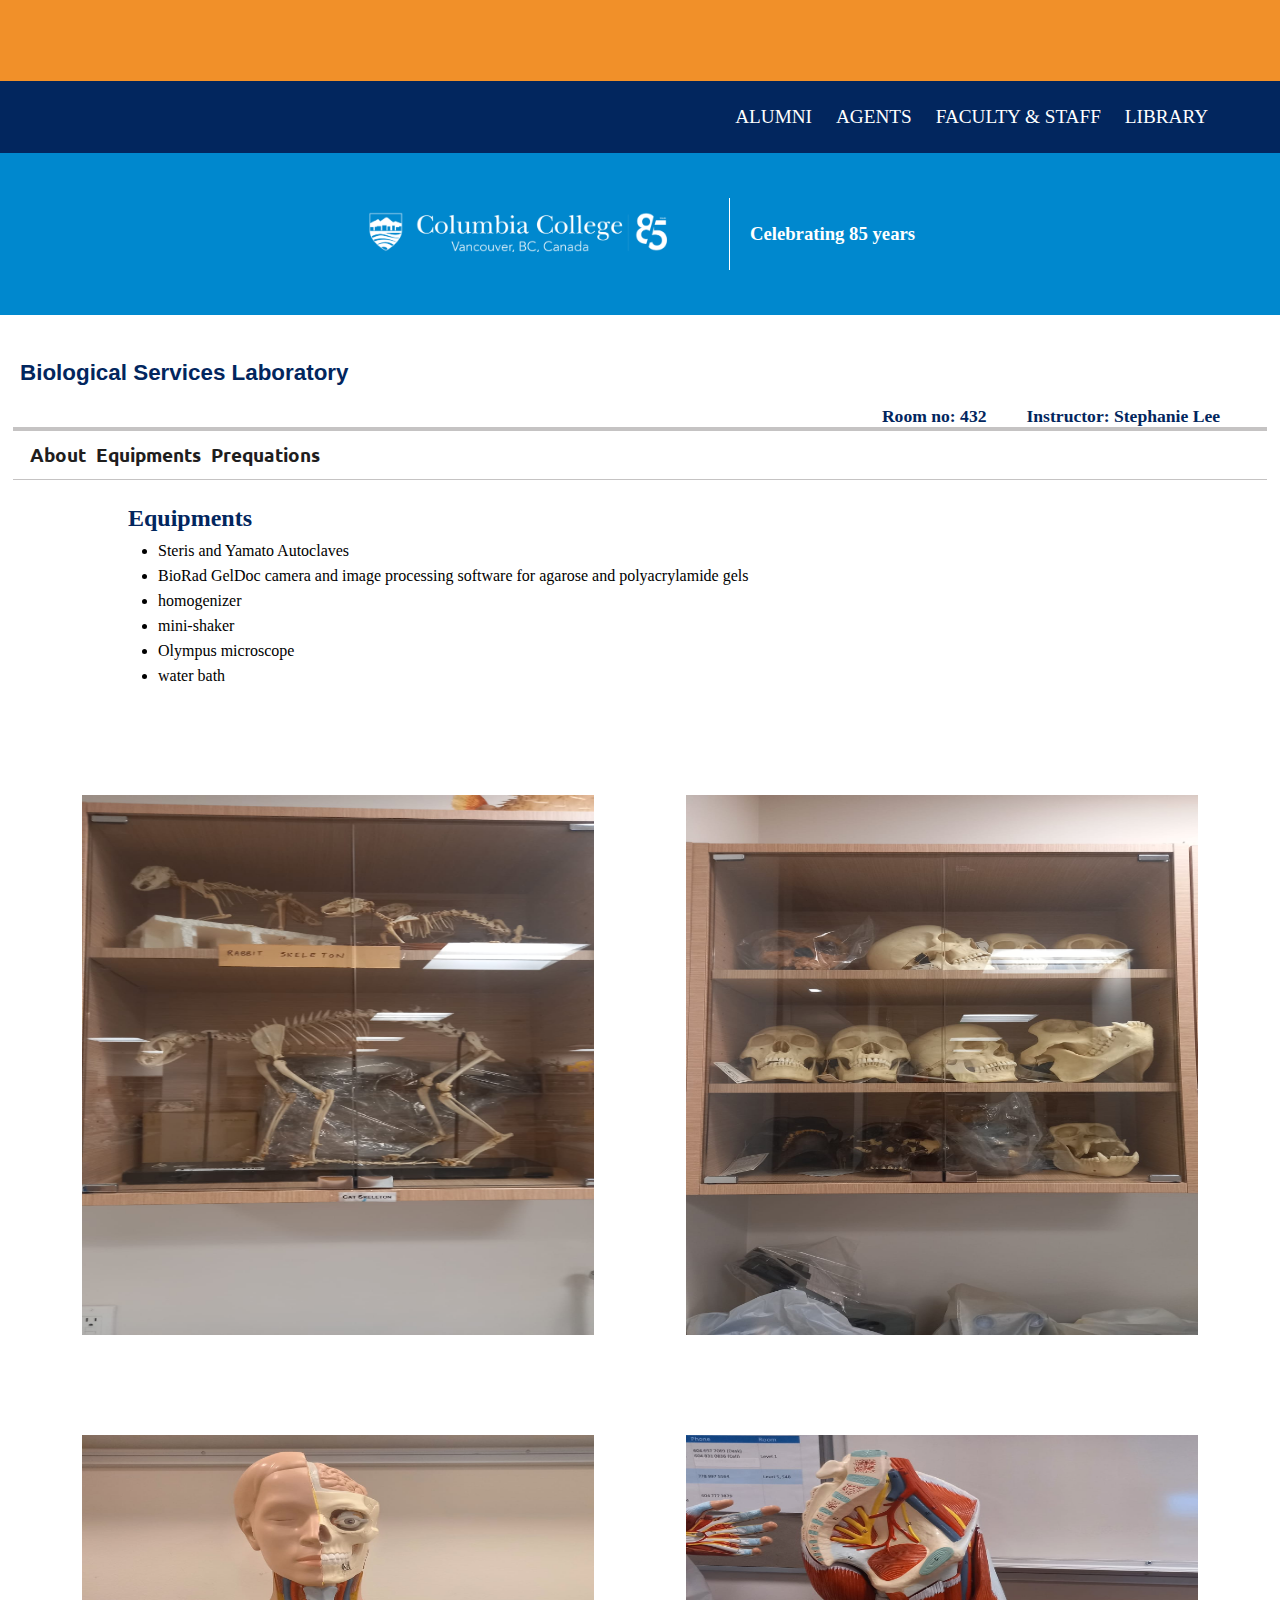
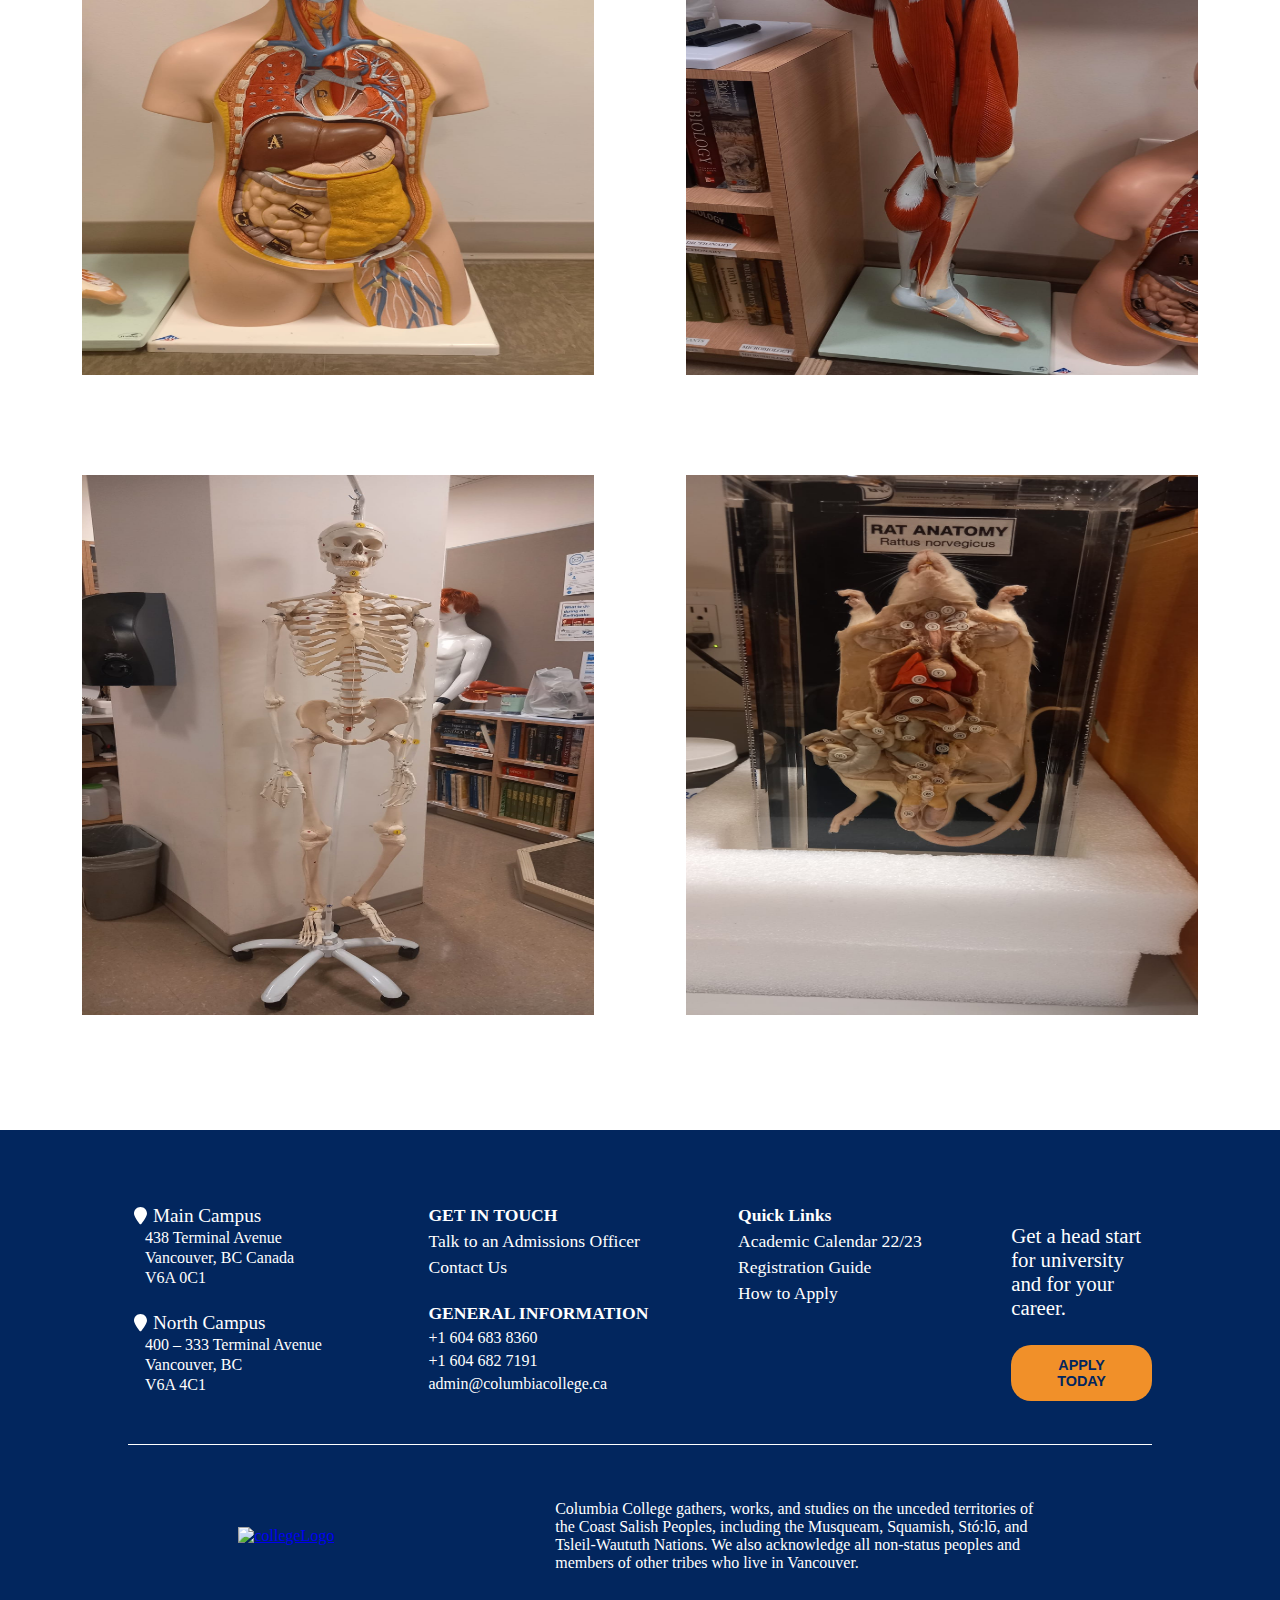
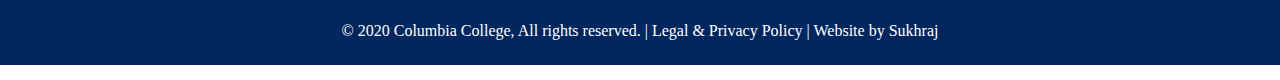
==== instruments.html @ 5c60d632 "Add files via upload" ====
<!DOCTYPE html>
<html lang="en">
<head>
    <meta charset="UTF-8">
    <meta http-equiv="X-UA-Compatible" content="IE=edge">
    <meta name="viewport" content="width=device-width, initial-scale=1.0">
    <title>Biology Laboratary</title>
    <link rel="stylesheet" href="css/style.css">
    <link rel="stylesheet" href="css/instrument.css">
</head>
<body>
    <header class="header">
        <div id="orangebar"></div>
        <div id="bluebar">
            <div class="listbox">
                <ul class="navlist">
                    <li class="navL"><a class="blueLink" href="https://www.columbiacollege.ca/alumni" target="_blank">ALUMNI</a></li>
                    <li class="navL"><a class="blueLink" href="https://www.columbiacollege.ca/agents/" target="_blank">AGENTS</a></li>
                    <li class="navL"><a class="blueLink" href="https://www.columbiacollege.ca/facultyandstaff/" target="_blank">FACULTY & STAFF</a></li>
                    <li class="navL"><a class="blueLink" href="https://www.columbiacollege.ca/library/" target="_blank">LIBRARY</a></li>
                </ul>
            </div>
        </div>
        <div id="logoBar">
            <a id="clgLink" href="https://www.columbiacollege.ca/" target="_blank"><img id="logoImg" src="img/collegeLogo.png" alt="Logo"></a>
            <div class="logoCont"><h3>Celebrating 85 years</h3> </div>
        </div>
        
        <h3 id="heading1">Biological Services Laboratory</h3>
        <div id="Labdetail">
            <h5>Room no: 432</h5>
            <h5>Instructor: Stephanie Lee</h5>
        </div>
        
        <div class="solidLine"></div>
        <nav class="navbar">
            <ul class="navlist">
                <li class="navL"><a class="navlink" href="/">About</a></li>
                <li class="navL"><a class="navlink" href="/instruments.html">Equipments</a></li>
                <li class="navL"><a class="navlink" href="/Services.html">Prequations</a></li>
            </ul>
        </nav>
        <div class="fineLine"></div>
    </header>
    <section class="S1">
        <h2>Equipments</h2>
        <ul class="guidesListDiv">
            <li class="guidesList">Steris and Yamato Autoclaves</li>
            <li class="guidesList">BioRad GelDoc camera and image processing software for agarose and polyacrylamide gels</li>
            <li class="guidesList">homogenizer</li>
            <li class="guidesList">mini-shaker</li>
            <li class="guidesList">Olympus microscope</li>
            <li class="guidesList">water bath</li>
        </ul>
    </section>
    <section id="S2">
        <div class="instruContain"><img class="Finstrument" src="" alt=""></div>
        <div class="instruContain"><img class="Finstrument" src="" alt=""></div>
        <div class="instruContain"><img class="Finstrument" src="" alt=""></div>
        <div class="instruContain"><img class="Finstrument" src="" alt=""></div>
        <div class="instruContain"><img class="Finstrument" src="" alt=""></div>
        <div class="instruContain"><img class="Finstrument" src="" alt=""></div>
        
    </section>
    <footer class="footer">
        <div class="container">
            <div class="firstRow">
                <div class="Location">
                    <div class="mainLocation">
                        <a href="https://www.google.com/maps/place/438+Terminal+Ave,+Vancouver,+BC+V6A+3W9/@49.2696533,-123.0982622,15z/data=!4m5!3m4!1s0x54867167b230b2a7:0xfdf930d51687a28a!8m2!3d49.2716324!4d-123.0947307" target="_blank">
                            <div class="mainCampus">
                                <svg class="lIcon" xmlns="http://www.w3.org/2000/svg" viewBox="0 0 384 512"><!--! Font Awesome Pro 6.1.1 by @fontawesome - https://fontawesome.com License - https://fontawesome.com/license (Commercial License) Copyright 2022 Fonticons, Inc. --><path d="M384 192C384 279.4 267 435 215.7 499.2C203.4 514.5 180.6 514.5 168.3 499.2C116.1 435 0 279.4 0 192C0 85.96 85.96 0 192 0C298 0 384 85.96 384 192H384z"/></svg>Main Campus
                            </div>
                        </a>
                        <p>438 Terminal Avenue</p>
                        <p>Vancouver, BC Canada</p>   
                        <p>V6A 0C1</p>
                    </div>
                    <div class="mainLocation">
                        <a href="https://www.google.com/maps/place/400+Terminal+Ave,+Vancouver,+BC/@49.2716909,-123.0975208,17z/data=!3m1!4b1!4m5!3m4!1s0x548671665261bfeb:0x396a064621bc4fb7!8m2!3d49.2716909!4d-123.0953321" target="_blank">
                            <div class="mainCampus">
                                <svg class="lIcon" xmlns="http://www.w3.org/2000/svg" viewBox="0 0 384 512"><!--! Font Awesome Pro 6.1.1 by @fontawesome - https://fontawesome.com License - https://fontawesome.com/license (Commercial License) Copyright 2022 Fonticons, Inc. --><path d="M384 192C384 279.4 267 435 215.7 499.2C203.4 514.5 180.6 514.5 168.3 499.2C116.1 435 0 279.4 0 192C0 85.96 85.96 0 192 0C298 0 384 85.96 384 192H384z"/></svg>North Campus
                            </div>
                        </a>
                        <p>400 – 333 Terminal Avenue</p>
                        <p>Vancouver, BC</p>   
                        <p>V6A 4C1</p>
                    </div>
                </div>
                <div class="Scolmn">
                    <div class="Touch">
                        <h4>GET IN TOUCH</h4>
                        <p><a class="contLink" href="https://www.columbiacollege.ca/future-students/how-to-apply/">Talk to an Admissions Officer</a></p> 
                    <p><a class="contLink" href="https://www.columbiacollege.ca/future-students/how-to-apply/">Contact Us</a></p> 
                    </div>
                    <div class="Ginfo Touch">
                        <h4>GENERAL INFORMATION</h4>
                        <p><a href="tel:+1 604 683 8360">+1 604 683 8360</a></p>
                        <p><a href="tel:+1 604 682 7191">+1 604 682 7191</a></p>
                        <p><a href="mailto:admin@columbiacollege.ca">admin@columbiacollege.ca</a></p>
                    </div>
                </div>
                <div class="QuickLinks Touch">
                    <h4>Quick Links</h4>
                    <p><a class="contLink" href="https://www.columbiacollege.ca/wp-content/uploads/2022/06/Academic-Calendar-2022-2023.pdf">Academic Calendar 22/23 </a></p>
                    <p><a class="contLink" href="https://www.columbiacollege.ca/new-students/registration-guide/">Registration Guide</a></p>
                    <p><a class="contLink" href="https://www.columbiacollege.ca/future-students/how-to-apply/">How to Apply</a></p>
                </div>
                <div class="Apply">
                    <p>Get a head start for university and for your career.</p> 
                    <a href="https://applycc.columbiacollege.bc.ca/login.asp" target="_blank">
                        <button class="applyToday">APPLY TODAY</button>
                    </a>
                </div>
            </div>
            <div class="Srow">
                <div class="Fcolumn">
                    <a href="https://www.columbiacollege.ca/"><img id="clgImg" src="https://www.columbiacollege.ca/wp-content/uploads/2018/09/columbia_collage_logo.svg" alt="collegeLogo"></a>
                </div>
                <div class="Scolumn">
                    <p>Columbia College gathers, works, and studies on the unceded territories of the Coast Salish Peoples, including the Musqueam, Squamish, Stó:lō, and Tsleil-Waututh Nations. We also acknowledge all non-status peoples and members of other tribes who live in Vancouver.</p>
                </div>
            </div>
            <div class="endline">
                <p>&copy; 2020 Columbia College, All rights reserved. | Legal & Privacy Policy |  Website by Sukhraj</p>
            </div>
        </div>
    </footer>

    <script src="app.js"></script>
</body>
</html>
---- css/style.css ----
@import url('https://fonts.googleapis.com/css2?family=Ubuntu:wght@300&display=swap');
*{
    padding: 0;
    margin: 0;
}
body{
    overflow-x: hidden;
}
#orangebar{
    height:9vh;
    width:100vw;
    background-color: #F19029;
    /* margin: 15px 0px; */
    margin-bottom: 0;
}
#bluebar{
    height:8vh;
    width:100vw;
    background-color: #02265E;
    /* margin: 15px 0px; */
    margin-bottom: 0;
    
    
}
.listbox{
    padding: 0px 30px;
    margin-right: 30px;
    height: inherit;
    display: flex;
    justify-content: right;
    align-items: center;
}
.blueLink{
    text-decoration: none;
    color: white;
    margin: 0px 7px;
    font-size: 1.2rem;
}
.blueLink:hover{
    color: #F19029;
}
#logoBar{
    display: flex;
    justify-content: center;
    align-items: center;
    height: 18vh;
    width: 100vw;
    background-color: #0088CE;
    margin-bottom: 15px;
}
#clgLink{
    width: 30vw;
    text-align: center;
}
#logoImg{
    width: 80%;
    height:100%;
}
.logoCont{
    display: flex;
    align-items: center;
    justify-content: center;
    height: 45%;
    margin: 5px 20px;
    padding: 0px 20px;
    color: white;
    border-left: 1px solid white;
}
#heading1{
    margin: 45px 20px;
    margin-bottom: 20px;
    color: #02265E;
    font-family: Arial, Helvetica, sans-serif;
    font-size: 1.4rem;
}
#Labdetail{
    display: flex;
    justify-content: right;
    color: #02265E;
    margin: 0px 20px;
}
#Labdetail>h5{
    font-size: 1.1rem;
    margin-right:40px ;
}
.solidLine{
    height: 4px;
    width: 98vw;
    margin: auto;
    background-color: rgb(197, 195, 195);
}
.navbar{
    margin: 11px 25px;
   
}
.navlist{
    
    display: flex;
}
.navL{
    list-style: none;
    margin: 0px 5px;
}
.navlink{
    text-decoration: none;
    font-family: 'Ubuntu', sans-serif;
    color: rgb(31, 30, 30);
    font-size: 1.2rem;
    font-weight: bold;
}
.navlink:hover{
    color: rgba(193, 104, 21, 0.897);
}
.navlink:active{
    color: rgba(193, 104, 21, 0.897);
}
.fineLine{
    height: 1px;
    width: 98vw;
    margin: auto;
    background-color: rgb(197, 195, 195);
}
.section1{
    margin: 30px 0px;
    /* background: blue; */
    height: 83vh;
    /* background-color: rgb(189, 186, 186); */
}
.picContainer{
    background: url('../img/img2.jpg') ;
    background-size: cover;
    background-repeat: no-repeat;
    width: 60%;
    height: 100%;
    opacity: 0.8;
    margin: auto;
}

.section2{
    margin: 20px auto;
    width: 90vw;
    
}
.h3{
    color: #02265E;
    font-size: 1.3rem;
    margin: 10px 0px;
    margin-top: 18px;
}
.section2>p{
    margin: 8px 0px;
    font-size: 1.1rem;
}
.pguides{
    margin: 10px 0px;
}
.guidesListDiv{
    margin: 10px 30px;
}
.guidesList{
    margin: 7px 0px;
    /* list-style; */
}
.footer{
    margin-top: 40px;
    background: #02265E;
    height: inherit;
}
.container{
    width: 80vw;
    margin:15px auto;
    padding: 20px 5px;
}
.firstRow{
    display: flex;
    justify-content: space-between;
    margin: 30px 0px;
    padding: 25px 0px;
    border-bottom: 1px solid white;
}
.lIcon{
    width: 13px;
    filter: invert(100);
    margin: 0px 6px;
}
.mainCampus{
    color: white;
    font-size: 1.2rem;
    display: flex;
    align-items: center;
}
.mainLocation,.Touch{
    margin-bottom: 25px;
}
.mainLocation>p{
    margin: 2px 17px;
    color: white;
}
.mainLocation>a{
    text-decoration: none;
}
.Touch{
    color: white;
}
.Touch>h4,.Ginfo>h4{
    font-size: 1.1rem;
}
.Touch>p{
    margin: 5px 0px;
}
.Ginfo>p>a{
    text-decoration: none;
    color: white;
}
.contLink{
    text-decoration: none;
    color:white;
    font-size: 1.1rem;
}
.Apply{
    width: 11vw;
    display: flex;
    flex-direction: column;
    align-items: center;
    justify-content: center;
}
.Apply>p{
    color: white;
    font-size: 1.3rem;
    margin-bottom: 25px;
}
.applyToday {
    background-color: #F19029;
    color: #02265E;
    padding: 12px 23px;
    border-radius: 20px;
    font-weight: bold;
    font-size: 0.9rem;
    border: none;
}
.applyToday:hover{
    background-color: #f1b16b;
}
.Srow{
    display: flex;
    justify-content: space-around;
    align-items: center;
    padding: 25px 0px;
}
.Scolumn{
    width: 38vw;
}
.Scolumn>p{
    color:white;
    font-size: 1rem;
}
.endline{
    padding:25px 0px;
    padding-bottom: 5px;
    text-align: center;
}
.endline>p{
    color: white;
    font-size: 1rem;
}
---- css/instrument.css ----
.S1{
    width: 80vw;
    padding: 10px 10px;
    margin: 15px auto;
}
.S1>h2{
    color:#02265E;
}
#S2{
    display: flex;
    flex-wrap: wrap;
    padding: 25px 10px;
    justify-content: space-evenly;
    align-items: center;
}
.instruContain{
    display: flex;
    justify-content: center;
    align-items: center;
}

.Finstrument{
    width: 40vw;
    height: 60vh;
    margin: 50px 20px;
    background-color: rgb(173, 207, 174);
    background-repeat: no-repeat;
    background-size: contain;
}
/* Precautions Page */
.prePic{
    background: url('../img/img.jpg');
    background-size: contain;
    background-repeat: no-repeat;
}
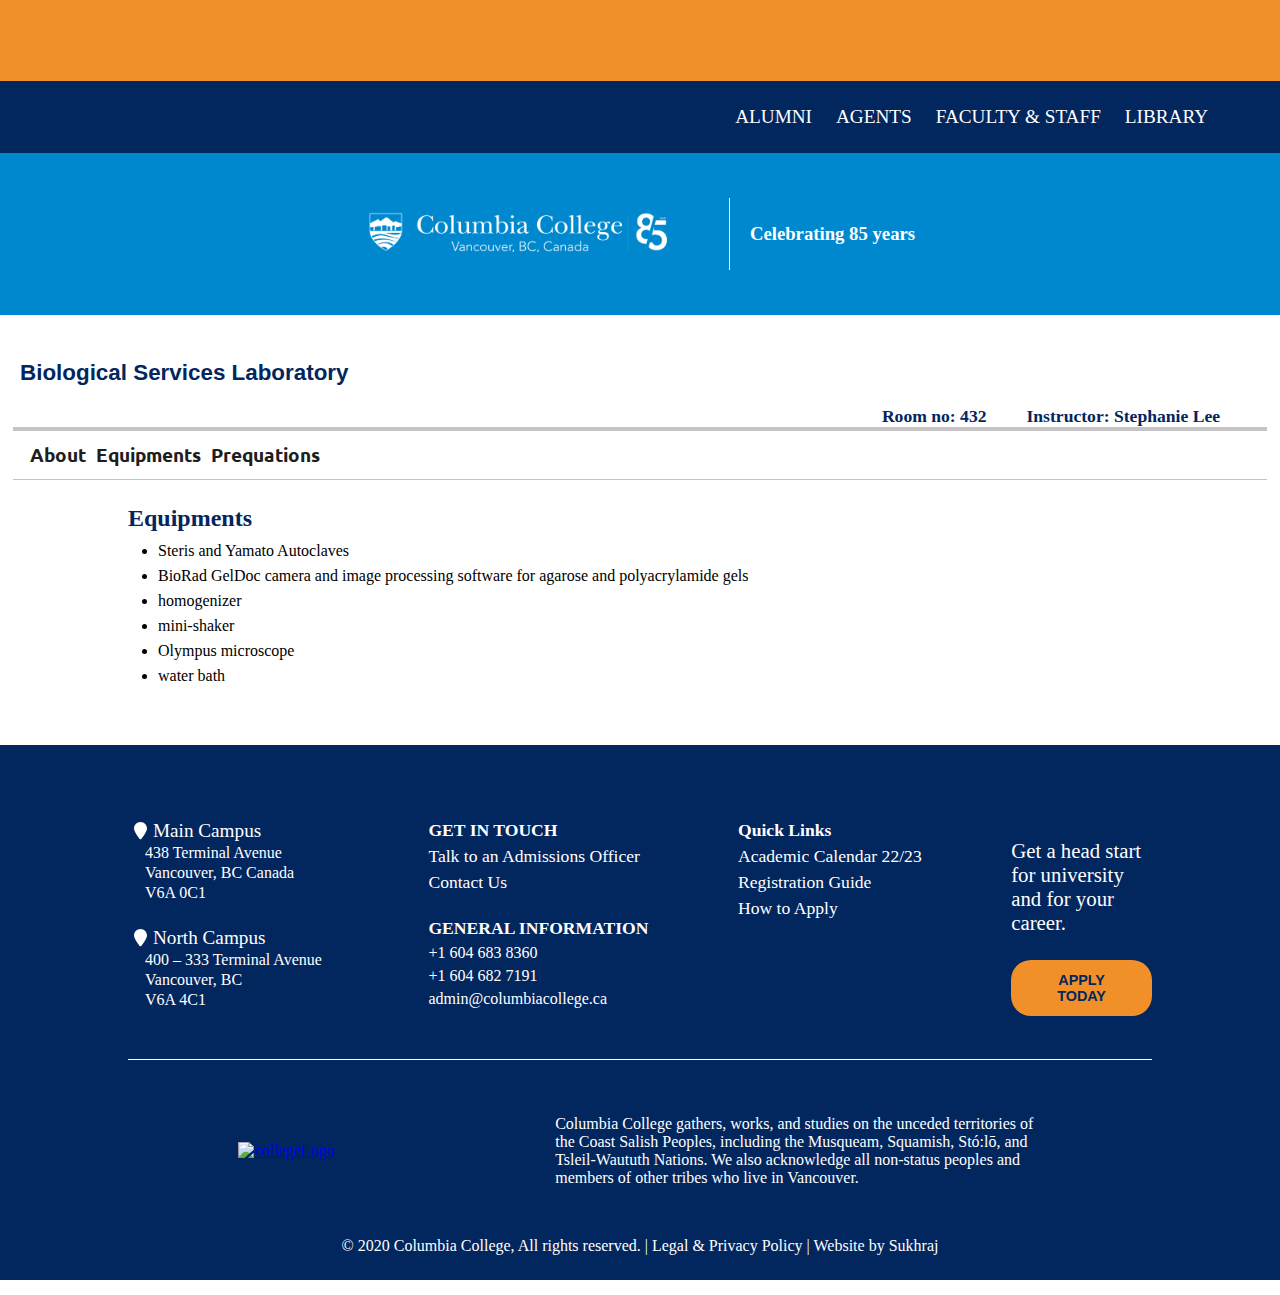
==== commit 2df95735: "Update instruments.html" ====
--- a/instruments.html
+++ b/instruments.html
@@ -35,9 +35,9 @@
         <div class="solidLine"></div>
         <nav class="navbar">
             <ul class="navlist">
-                <li class="navL"><a class="navlink" href="/">About</a></li>
-                <li class="navL"><a class="navlink" href="/instruments.html">Equipments</a></li>
-                <li class="navL"><a class="navlink" href="/Services.html">Prequations</a></li>
+                <li class="navL"><a class="navlink" href="/BiologySite/">About</a></li>
+                <li class="navL"><a class="navlink" href="/BiologySite/instruments.html">Equipments</a></li>
+                <li class="navL"><a class="navlink" href="/BiologySite/Services.html">Prequations</a></li>
             </ul>
         </nav>
         <div class="fineLine"></div>
@@ -53,7 +53,7 @@
             <li class="guidesList">water bath</li>
         </ul>
     </section>
-    <section id="S2">
+<!--     <section id="S2">
         <div class="instruContain"><img class="Finstrument" src="" alt=""></div>
         <div class="instruContain"><img class="Finstrument" src="" alt=""></div>
         <div class="instruContain"><img class="Finstrument" src="" alt=""></div>
@@ -61,7 +61,7 @@
         <div class="instruContain"><img class="Finstrument" src="" alt=""></div>
         <div class="instruContain"><img class="Finstrument" src="" alt=""></div>
         
-    </section>
+    </section> -->
     <footer class="footer">
         <div class="container">
             <div class="firstRow">
@@ -129,4 +129,4 @@
 
     <script src="app.js"></script>
 </body>
-</html>+</html>
